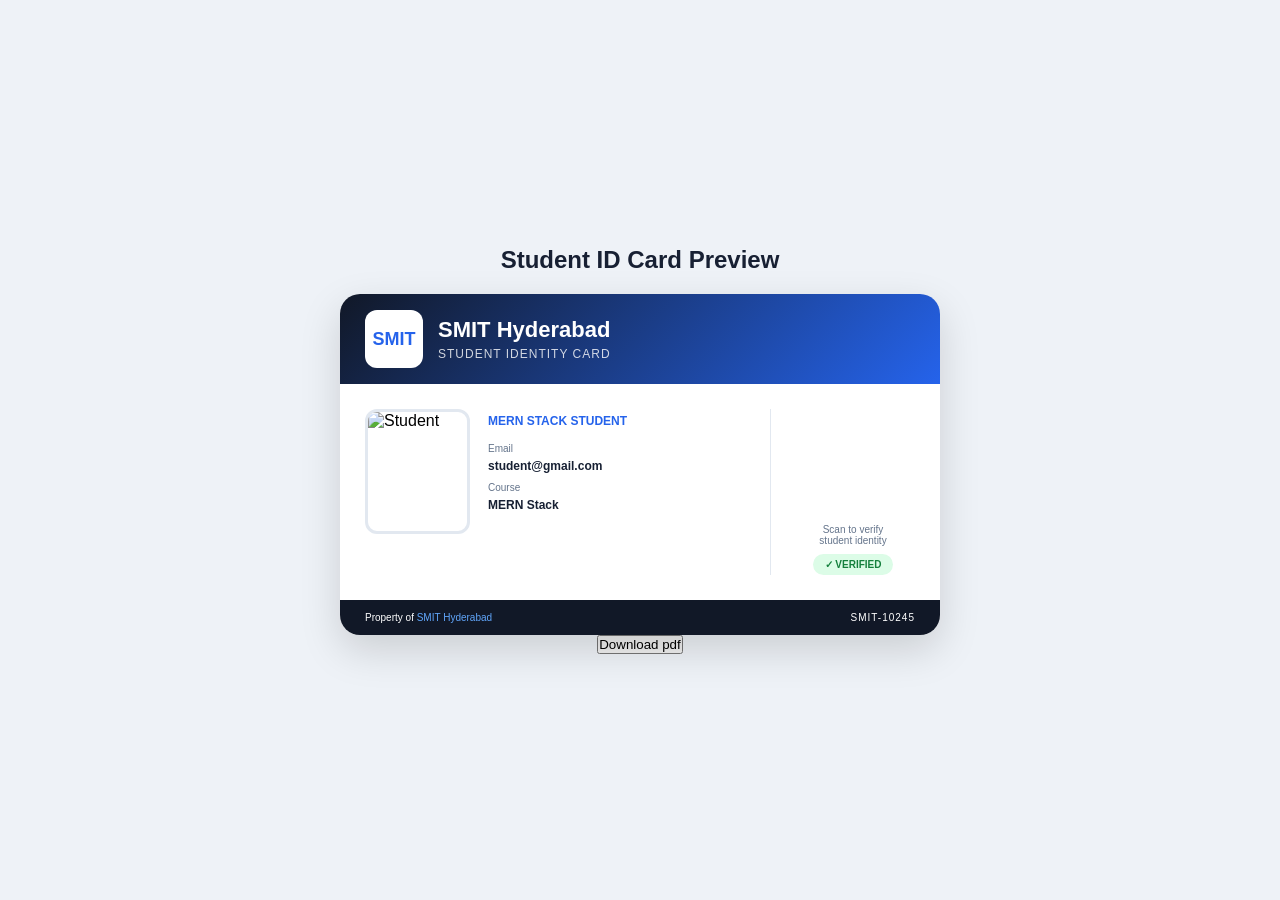
==== user Site/dashboard.html @ 2d4f8dbc "update" ====
<!DOCTYPE html>
<html lang="en">

<head>
    <meta charset="UTF-8">
    <meta name="viewport" content="width=device-width, initial-scale=1.0">

    <title>Student ID Card</title>

    <!-- QR Code Library -->
    <script src="https://cdnjs.cloudflare.com/ajax/libs/qrcodejs/1.0.0/qrcode.min.js"></script>


    <!-- For pdf cREATE AND dOWNLOAD -->
    <script src="https://cdnjs.cloudflare.com/ajax/libs/html2canvas/1.4.1/html2canvas.min.js"></script>
    <script src="https://cdnjs.cloudflare.com/ajax/libs/jspdf/2.5.1/jspdf.umd.min.js"></script>


    <style>
        * {
            margin: 0;
            padding: 0;
            box-sizing: border-box;
            font-family: Arial, sans-serif;
        }

        body {
            min-height: 100vh;
            background: #eef2f7;
            display: flex;
            justify-content: center;
            align-items: center;
        }

        .page {
            text-align: center;
        }

        .page-title {
            margin-bottom: 20px;
            color: #172033;
        }

        /* CARD */

        .card {
            width: 600px;
            min-height: 340px;
            background: white;
            border-radius: 20px;
            overflow: hidden;
            position: relative;
            box-shadow: 0 15px 40px rgba(0, 0, 0, 0.15);
        }

        /* HEADER */

        .card-header {
            height: 90px;
            padding: 15px 25px;
            background: linear-gradient(135deg, #111827, #2563eb);
            color: white;
            display: flex;
            align-items: center;
            gap: 15px;
        }

        .logo {
            width: 58px;
            height: 58px;
            background: white;
            color: #2563eb;
            border-radius: 12px;

            display: flex;
            align-items: center;
            justify-content: center;

            font-size: 18px;
            font-weight: bold;
        }

        .header-text {
            text-align: left;
        }

        .header-text h2 {
            font-size: 22px;
        }

        .header-text p {
            font-size: 12px;
            opacity: 0.8;
            margin-top: 4px;
            letter-spacing: 1px;
        }

        /* CONTENT */

        .card-content {
            display: flex;
            padding: 25px;
            gap: 25px;
        }

        /* LEFT */

        .student-section {
            flex: 1;
            display: flex;
            gap: 18px;
            text-align: left;
        }

        .student-image {
            width: 105px;
            height: 125px;
            object-fit: cover;
            border-radius: 12px;
            border: 3px solid #e2e8f0;
        }

        .student-details {
            flex: 1;
        }

        .student-details h2 {
            color: #111827;
            font-size: 21px;
            margin-bottom: 5px;
        }

        .role {
            color: #2563eb;
            font-size: 12px;
            font-weight: bold;
            margin-bottom: 15px;
        }

        .detail {
            margin-bottom: 8px;
        }

        .detail label {
            display: block;
            font-size: 10px;
            color: #64748b;
            margin-bottom: 2px;
        }

        .detail span {
            font-size: 12px;
            color: #172033;
            font-weight: 600;
        }

        /* RIGHT */

        .qr-section {
            width: 145px;
            border-left: 1px solid #e2e8f0;
            padding-left: 20px;

            display: flex;
            flex-direction: column;
            align-items: center;
            justify-content: center;
        }

        #qrcode {
            width: 105px;
            height: 105px;

            display: flex;
            align-items: center;
            justify-content: center;
        }

        #qrcode img {
            width: 105px !important;
            height: 105px !important;
        }

        .qr-section p {
            margin-top: 10px;
            font-size: 10px;
            color: #64748b;
            text-align: center;
        }

        .verified {
            margin-top: 8px;
            padding: 5px 12px;
            border-radius: 20px;
            background: #dcfce7;
            color: #15803d;
            font-size: 10px;
            font-weight: bold;
        }

        /* FOOTER */

        .card-footer {
            background: #111827;
            color: white;
            padding: 12px 25px;

            display: flex;
            justify-content: space-between;
            align-items: center;

            font-size: 10px;
        }

        .card-footer span {
            color: #60a5fa;
        }

        .card-number {
            letter-spacing: 1px;
        }

        /* MOBILE */

        @media(max-width:650px) {

            .card {
                width: 95vw;
            }

            .card-content {
                gap: 10px;
                padding: 20px;
            }

            .student-section {
                gap: 10px;
            }

            .student-image {
                width: 85px;
                height: 105px;
            }

            .qr-section {
                width: 120px;
                padding-left: 10px;
            }

            #qrcode,
            #qrcode img {
                width: 85px !important;
                height: 85px !important;
            }
        }
    </style>

</head>

<body>

    <div class="page">

        <h2 class="page-title">
            Student ID Card Preview
        </h2>

        <div class="card" id="card"> 

            <!-- HEADER -->

            <div class="card-header">

                <div class="logo">
                    SMIT
                </div>

                <div class="header-text">
                    <h2>SMIT Hyderabad</h2>
                    <p>STUDENT IDENTITY CARD</p>
                </div>

            </div>


            <!-- CONTENT -->

            <div class="card-content">

                <!-- LEFT SIDE -->

                <div class="student-section">

                    <img
                        id="stdImage"
                        class="student-image"
                        src="https://res.cloudinary.com/oxd4g5j7/image/upload/v1786879008/kpxz6dzggtj8pfywkwhz.png"
                        alt="Student"
                    >

                    <div class="student-details">

                        <h2 id="studentName">
                          
                        </h2>

                        <div class="role">
                            MERN STACK STUDENT
                        </div>

                       

                        <div class="detail">
                            <label>Email</label>
                            <span id="studentEmail">
                                student@gmail.com
                            </span>
                        </div>

                        <div class="detail">
                            <label>Course</label>
                            <span id="studentCourse">
                                MERN Stack
                            </span>
                        </div>

                     

                    </div>

                </div>


                <!-- RIGHT SIDE -->

                <div class="qr-section">

                    <div id="qrcode"></div>

                    <p>
                        Scan to verify<br>
                        student identity
                    </p>

                    <div class="verified">
                        ✓ VERIFIED
                    </div>

                </div>

            </div>


            <!-- FOOTER -->

            <div class="card-footer">

                <div>
                    Property of <span>SMIT Hyderabad</span>
                </div>

                <div class="card-number" id="footerStudentId">
                    SMIT-10245
                </div>

            </div>

        </div>

    <button onclick="pdfDownload()">Download pdf</button>

    </div>


  


    <script src="https://cdnjs.cloudflare.com/ajax/libs/qrcodejs/1.0.0/qrcode.min.js"></script>
    <script src="https://www.gstatic.com/firebasejs/12.16.0/firebase-app-compat.js"></script>
    <script src="https://www.gstatic.com/firebasejs/12.16.0/firebase-auth-compat.js"></script>
    <script src="https://www.gstatic.com/firebasejs/12.16.0/firebase-database-compat.js"></script>

    <script>
        const firebaseConfig = {
          
            apiKey: "AIzaSyBw8pAT_2oOCQ5jSERPpbaqgV0NcSwEG4c",
  authDomain: "quiz-app-a7554.firebaseapp.com",
  databaseURL: "https://quiz-app-a7554-default-rtdb.firebaseio.com",
  projectId: "quiz-app-a7554",
  storageBucket: "quiz-app-a7554.firebasestorage.app",
  messagingSenderId: "1035498201773",
  appId: "1:1035498201773:web:50032abad26f52a8ff5c24"
        };
        firebase.initializeApp(firebaseConfig);
    </script>
    <script src="dashboard.js"></script>
</body>

</html>
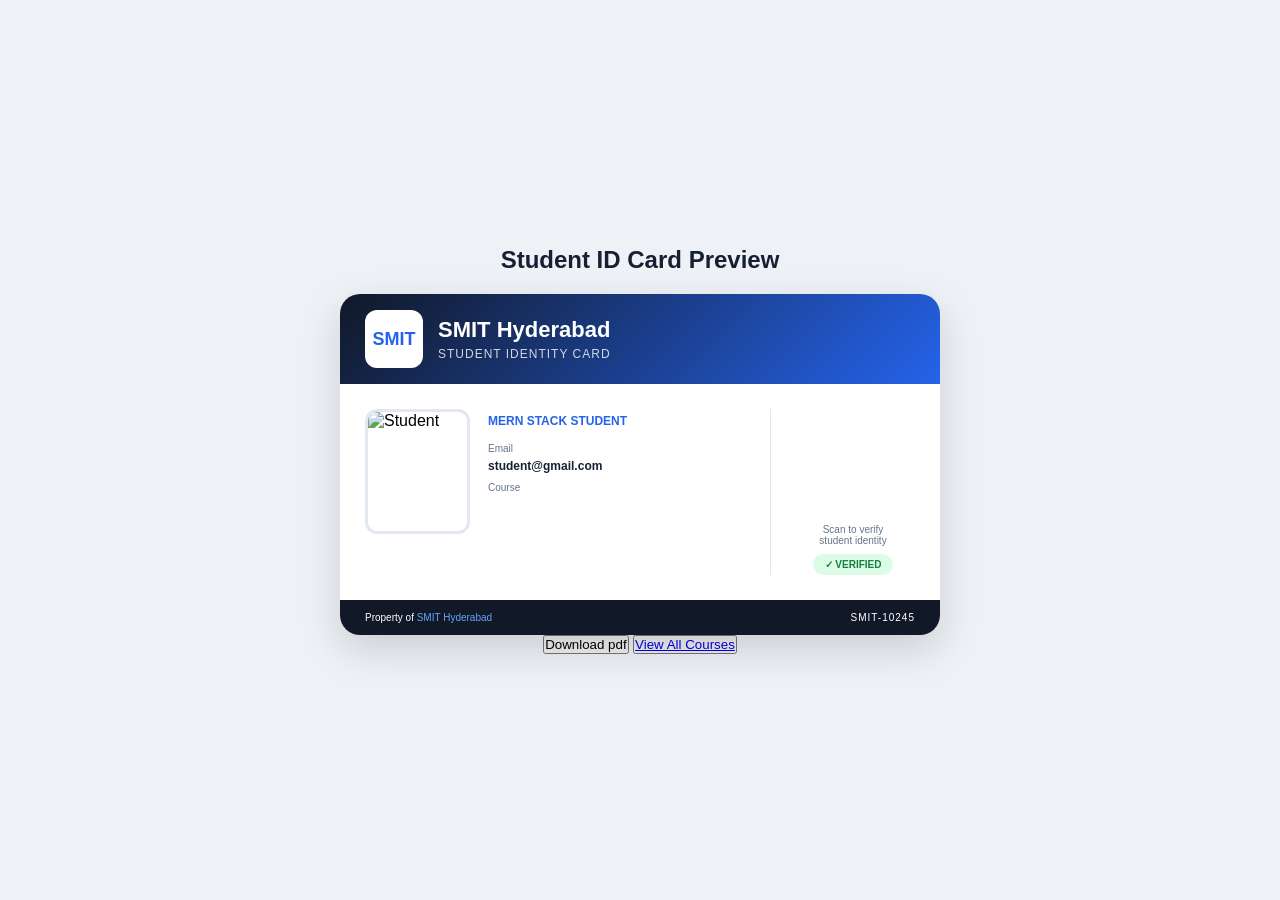
==== commit 6cc28541: "update" ====
--- a/user Site/dashboard.html
+++ b/user Site/dashboard.html
@@ -1,379 +1,329 @@
-<!DOCTYPE html>
+<!doctype html>
 <html lang="en">
-
-<head>
-    <meta charset="UTF-8">
-    <meta name="viewport" content="width=device-width, initial-scale=1.0">
+  <head>
+    <meta charset="UTF-8" />
+    <meta name="viewport" content="width=device-width, initial-scale=1.0" />
 
     <title>Student ID Card</title>
 
     <!-- QR Code Library -->
     <script src="https://cdnjs.cloudflare.com/ajax/libs/qrcodejs/1.0.0/qrcode.min.js"></script>
-
 
     <!-- For pdf cREATE AND dOWNLOAD -->
     <script src="https://cdnjs.cloudflare.com/ajax/libs/html2canvas/1.4.1/html2canvas.min.js"></script>
     <script src="https://cdnjs.cloudflare.com/ajax/libs/jspdf/2.5.1/jspdf.umd.min.js"></script>
 
-
     <style>
-        * {
-            margin: 0;
-            padding: 0;
-            box-sizing: border-box;
-            font-family: Arial, sans-serif;
-        }
-
-        body {
-            min-height: 100vh;
-            background: #eef2f7;
-            display: flex;
-            justify-content: center;
-            align-items: center;
-        }
-
-        .page {
-            text-align: center;
-        }
-
-        .page-title {
-            margin-bottom: 20px;
-            color: #172033;
-        }
-
-        /* CARD */
-
+      * {
+        margin: 0;
+        padding: 0;
+        box-sizing: border-box;
+        font-family: Arial, sans-serif;
+      }
+
+      body {
+        min-height: 100vh;
+        background: #eef2f7;
+        display: flex;
+        justify-content: center;
+        align-items: center;
+      }
+
+      .page {
+        text-align: center;
+      }
+
+      .page-title {
+        margin-bottom: 20px;
+        color: #172033;
+      }
+
+      /* CARD */
+
+      .card {
+        width: 600px;
+        min-height: 340px;
+        background: white;
+        border-radius: 20px;
+        overflow: hidden;
+        position: relative;
+        box-shadow: 0 15px 40px rgba(0, 0, 0, 0.15);
+      }
+
+      /* HEADER */
+
+      .card-header {
+        height: 90px;
+        padding: 15px 25px;
+        background: linear-gradient(135deg, #111827, #2563eb);
+        color: white;
+        display: flex;
+        align-items: center;
+        gap: 15px;
+      }
+
+      .logo {
+        width: 58px;
+        height: 58px;
+        background: white;
+        color: #2563eb;
+        border-radius: 12px;
+
+        display: flex;
+        align-items: center;
+        justify-content: center;
+
+        font-size: 18px;
+        font-weight: bold;
+      }
+
+      .header-text {
+        text-align: left;
+      }
+
+      .header-text h2 {
+        font-size: 22px;
+      }
+
+      .header-text p {
+        font-size: 12px;
+        opacity: 0.8;
+        margin-top: 4px;
+        letter-spacing: 1px;
+      }
+
+      /* CONTENT */
+
+      .card-content {
+        display: flex;
+        padding: 25px;
+        gap: 25px;
+      }
+
+      /* LEFT */
+
+      .student-section {
+        flex: 1;
+        display: flex;
+        gap: 18px;
+        text-align: left;
+      }
+
+      .student-image {
+        width: 105px;
+        height: 125px;
+        object-fit: cover;
+        border-radius: 12px;
+        border: 3px solid #e2e8f0;
+      }
+
+      .student-details {
+        flex: 1;
+      }
+
+      .student-details h2 {
+        color: #111827;
+        font-size: 21px;
+        margin-bottom: 5px;
+      }
+
+      .role {
+        color: #2563eb;
+        font-size: 12px;
+        font-weight: bold;
+        margin-bottom: 15px;
+      }
+
+      .detail {
+        margin-bottom: 8px;
+      }
+
+      .detail label {
+        display: block;
+        font-size: 10px;
+        color: #64748b;
+        margin-bottom: 2px;
+      }
+
+      .detail span {
+        font-size: 12px;
+        color: #172033;
+        font-weight: 600;
+      }
+
+      /* RIGHT */
+
+      .qr-section {
+        width: 145px;
+        border-left: 1px solid #e2e8f0;
+        padding-left: 20px;
+
+        display: flex;
+        flex-direction: column;
+        align-items: center;
+        justify-content: center;
+      }
+
+      #qrcode {
+        width: 105px;
+        height: 105px;
+
+        display: flex;
+        align-items: center;
+        justify-content: center;
+      }
+
+      #qrcode img {
+        width: 105px !important;
+        height: 105px !important;
+      }
+
+      .qr-section p {
+        margin-top: 10px;
+        font-size: 10px;
+        color: #64748b;
+        text-align: center;
+      }
+
+      .verified {
+        margin-top: 8px;
+        padding: 5px 12px;
+        border-radius: 20px;
+        background: #dcfce7;
+        color: #15803d;
+        font-size: 10px;
+        font-weight: bold;
+      }
+
+      /* FOOTER */
+
+      .card-footer {
+        background: #111827;
+        color: white;
+        padding: 12px 25px;
+
+        display: flex;
+        justify-content: space-between;
+        align-items: center;
+
+        font-size: 10px;
+      }
+
+      .card-footer span {
+        color: #60a5fa;
+      }
+
+      .card-number {
+        letter-spacing: 1px;
+      }
+
+      /* MOBILE */
+
+      @media (max-width: 650px) {
         .card {
-            width: 600px;
-            min-height: 340px;
-            background: white;
-            border-radius: 20px;
-            overflow: hidden;
-            position: relative;
-            box-shadow: 0 15px 40px rgba(0, 0, 0, 0.15);
-        }
-
-        /* HEADER */
-
-        .card-header {
-            height: 90px;
-            padding: 15px 25px;
-            background: linear-gradient(135deg, #111827, #2563eb);
-            color: white;
-            display: flex;
-            align-items: center;
-            gap: 15px;
-        }
-
-        .logo {
-            width: 58px;
-            height: 58px;
-            background: white;
-            color: #2563eb;
-            border-radius: 12px;
-
-            display: flex;
-            align-items: center;
-            justify-content: center;
-
-            font-size: 18px;
-            font-weight: bold;
-        }
-
-        .header-text {
-            text-align: left;
-        }
-
-        .header-text h2 {
-            font-size: 22px;
-        }
-
-        .header-text p {
-            font-size: 12px;
-            opacity: 0.8;
-            margin-top: 4px;
-            letter-spacing: 1px;
-        }
-
-        /* CONTENT */
+          width: 95vw;
+        }
 
         .card-content {
-            display: flex;
-            padding: 25px;
-            gap: 25px;
-        }
-
-        /* LEFT */
+          gap: 10px;
+          padding: 20px;
+        }
 
         .student-section {
-            flex: 1;
-            display: flex;
-            gap: 18px;
-            text-align: left;
+          gap: 10px;
         }
 
         .student-image {
-            width: 105px;
-            height: 125px;
-            object-fit: cover;
-            border-radius: 12px;
-            border: 3px solid #e2e8f0;
-        }
-
-        .student-details {
-            flex: 1;
-        }
-
-        .student-details h2 {
-            color: #111827;
-            font-size: 21px;
-            margin-bottom: 5px;
-        }
-
-        .role {
-            color: #2563eb;
-            font-size: 12px;
-            font-weight: bold;
-            margin-bottom: 15px;
-        }
-
-        .detail {
-            margin-bottom: 8px;
-        }
-
-        .detail label {
-            display: block;
-            font-size: 10px;
-            color: #64748b;
-            margin-bottom: 2px;
-        }
-
-        .detail span {
-            font-size: 12px;
-            color: #172033;
-            font-weight: 600;
-        }
-
-        /* RIGHT */
+          width: 85px;
+          height: 105px;
+        }
 
         .qr-section {
-            width: 145px;
-            border-left: 1px solid #e2e8f0;
-            padding-left: 20px;
-
-            display: flex;
-            flex-direction: column;
-            align-items: center;
-            justify-content: center;
-        }
-
-        #qrcode {
-            width: 105px;
-            height: 105px;
-
-            display: flex;
-            align-items: center;
-            justify-content: center;
-        }
-
+          width: 120px;
+          padding-left: 10px;
+        }
+
+        #qrcode,
         #qrcode img {
-            width: 105px !important;
-            height: 105px !important;
-        }
-
-        .qr-section p {
-            margin-top: 10px;
-            font-size: 10px;
-            color: #64748b;
-            text-align: center;
-        }
-
-        .verified {
-            margin-top: 8px;
-            padding: 5px 12px;
-            border-radius: 20px;
-            background: #dcfce7;
-            color: #15803d;
-            font-size: 10px;
-            font-weight: bold;
-        }
-
-        /* FOOTER */
-
-        .card-footer {
-            background: #111827;
-            color: white;
-            padding: 12px 25px;
-
-            display: flex;
-            justify-content: space-between;
-            align-items: center;
-
-            font-size: 10px;
-        }
-
-        .card-footer span {
-            color: #60a5fa;
-        }
-
-        .card-number {
-            letter-spacing: 1px;
-        }
-
-        /* MOBILE */
-
-        @media(max-width:650px) {
-
-            .card {
-                width: 95vw;
-            }
-
-            .card-content {
-                gap: 10px;
-                padding: 20px;
-            }
-
-            .student-section {
-                gap: 10px;
-            }
-
-            .student-image {
-                width: 85px;
-                height: 105px;
-            }
-
-            .qr-section {
-                width: 120px;
-                padding-left: 10px;
-            }
-
-            #qrcode,
-            #qrcode img {
-                width: 85px !important;
-                height: 85px !important;
-            }
-        }
+          width: 85px !important;
+          height: 85px !important;
+        }
+      }
     </style>
-
-</head>
-
-<body>
-
+  </head>
+
+  <body>
     <div class="page">
-
-        <h2 class="page-title">
-            Student ID Card Preview
-        </h2>
-
-        <div class="card" id="card"> 
-
-            <!-- HEADER -->
-
-            <div class="card-header">
-
-                <div class="logo">
-                    SMIT
-                </div>
-
-                <div class="header-text">
-                    <h2>SMIT Hyderabad</h2>
-                    <p>STUDENT IDENTITY CARD</p>
-                </div>
-
+      <h2 class="page-title">Student ID Card Preview</h2>
+
+      <div class="card" id="card">
+        <!-- HEADER -->
+
+        <div class="card-header">
+          <div class="logo">SMIT</div>
+
+          <div class="header-text">
+            <h2>SMIT Hyderabad</h2>
+            <p>STUDENT IDENTITY CARD</p>
+          </div>
+        </div>
+
+        <!-- CONTENT -->
+
+        <div class="card-content">
+          <!-- LEFT SIDE -->
+
+          <div class="student-section">
+            <img
+              id="stdImage"
+              class="student-image"
+              src="https://res.cloudinary.com/oxd4g5j7/image/upload/v1786879008/kpxz6dzggtj8pfywkwhz.png"
+              alt="Student"
+            />
+
+            <div class="student-details">
+              <h2 id="studentName"></h2>
+
+              <div class="role">MERN STACK STUDENT</div>
+
+              <div class="detail">
+                <label>Email</label>
+                <span id="studentEmail"> student@gmail.com </span>
+              </div>
+
+              <div class="detail">
+                <label>Course</label>
+                <span id="studentCourse"> </span>
+              </div>
             </div>
-
-
-            <!-- CONTENT -->
-
-            <div class="card-content">
-
-                <!-- LEFT SIDE -->
-
-                <div class="student-section">
-
-                    <img
-                        id="stdImage"
-                        class="student-image"
-                        src="https://res.cloudinary.com/oxd4g5j7/image/upload/v1786879008/kpxz6dzggtj8pfywkwhz.png"
-                        alt="Student"
-                    >
-
-                    <div class="student-details">
-
-                        <h2 id="studentName">
-                          
-                        </h2>
-
-                        <div class="role">
-                            MERN STACK STUDENT
-                        </div>
-
-                       
-
-                        <div class="detail">
-                            <label>Email</label>
-                            <span id="studentEmail">
-                                student@gmail.com
-                            </span>
-                        </div>
-
-                        <div class="detail">
-                            <label>Course</label>
-                            <span id="studentCourse">
-                                MERN Stack
-                            </span>
-                        </div>
-
-                     
-
-                    </div>
-
-                </div>
-
-
-                <!-- RIGHT SIDE -->
-
-                <div class="qr-section">
-
-                    <div id="qrcode"></div>
-
-                    <p>
-                        Scan to verify<br>
-                        student identity
-                    </p>
-
-                    <div class="verified">
-                        ✓ VERIFIED
-                    </div>
-
-                </div>
-
-            </div>
-
-
-            <!-- FOOTER -->
-
-            <div class="card-footer">
-
-                <div>
-                    Property of <span>SMIT Hyderabad</span>
-                </div>
-
-                <div class="card-number" id="footerStudentId">
-                    SMIT-10245
-                </div>
-
-            </div>
-
+          </div>
+
+          <!-- RIGHT SIDE -->
+
+          <div class="qr-section">
+            <div id="qrcode"></div>
+
+            <p>
+              Scan to verify<br />
+              student identity
+            </p>
+
+            <div class="verified">✓ VERIFIED</div>
+          </div>
         </div>
 
-    <button onclick="pdfDownload()">Download pdf</button>
-
+        <!-- FOOTER -->
+
+        <div class="card-footer">
+          <div>Property of <span>SMIT Hyderabad</span></div>
+
+          <div class="card-number" id="footerStudentId">SMIT-10245</div>
+        </div>
+      </div>
+
+      <button onclick="pdfDownload()">Download pdf</button>
+      <button><a href="./QuizView.html">View All Courses</a></button>
     </div>
-
-
-  
-
 
     <script src="https://cdnjs.cloudflare.com/ajax/libs/qrcodejs/1.0.0/qrcode.min.js"></script>
     <script src="https://www.gstatic.com/firebasejs/12.16.0/firebase-app-compat.js"></script>
@@ -381,19 +331,17 @@
     <script src="https://www.gstatic.com/firebasejs/12.16.0/firebase-database-compat.js"></script>
 
     <script>
-        const firebaseConfig = {
-          
-            apiKey: "AIzaSyBw8pAT_2oOCQ5jSERPpbaqgV0NcSwEG4c",
-  authDomain: "quiz-app-a7554.firebaseapp.com",
-  databaseURL: "https://quiz-app-a7554-default-rtdb.firebaseio.com",
-  projectId: "quiz-app-a7554",
-  storageBucket: "quiz-app-a7554.firebasestorage.app",
-  messagingSenderId: "1035498201773",
-  appId: "1:1035498201773:web:50032abad26f52a8ff5c24"
-        };
-        firebase.initializeApp(firebaseConfig);
+      const firebaseConfig = {
+        apiKey: "AIzaSyBw8pAT_2oOCQ5jSERPpbaqgV0NcSwEG4c",
+            authDomain: "quiz-app-a7554.firebaseapp.com",
+            databaseURL: "https://quiz-app-a7554-default-rtdb.firebaseio.com",
+            projectId: "quiz-app-a7554",
+            storageBucket: "quiz-app-a7554.firebasestorage.app",
+            messagingSenderId: "1035498201773",
+            appId: "1:1035498201773:web:50032abad26f52a8ff5c24"
+      };
+      firebase.initializeApp(firebaseConfig);
     </script>
     <script src="dashboard.js"></script>
-</body>
-
-</html>+  </body>
+</html>
